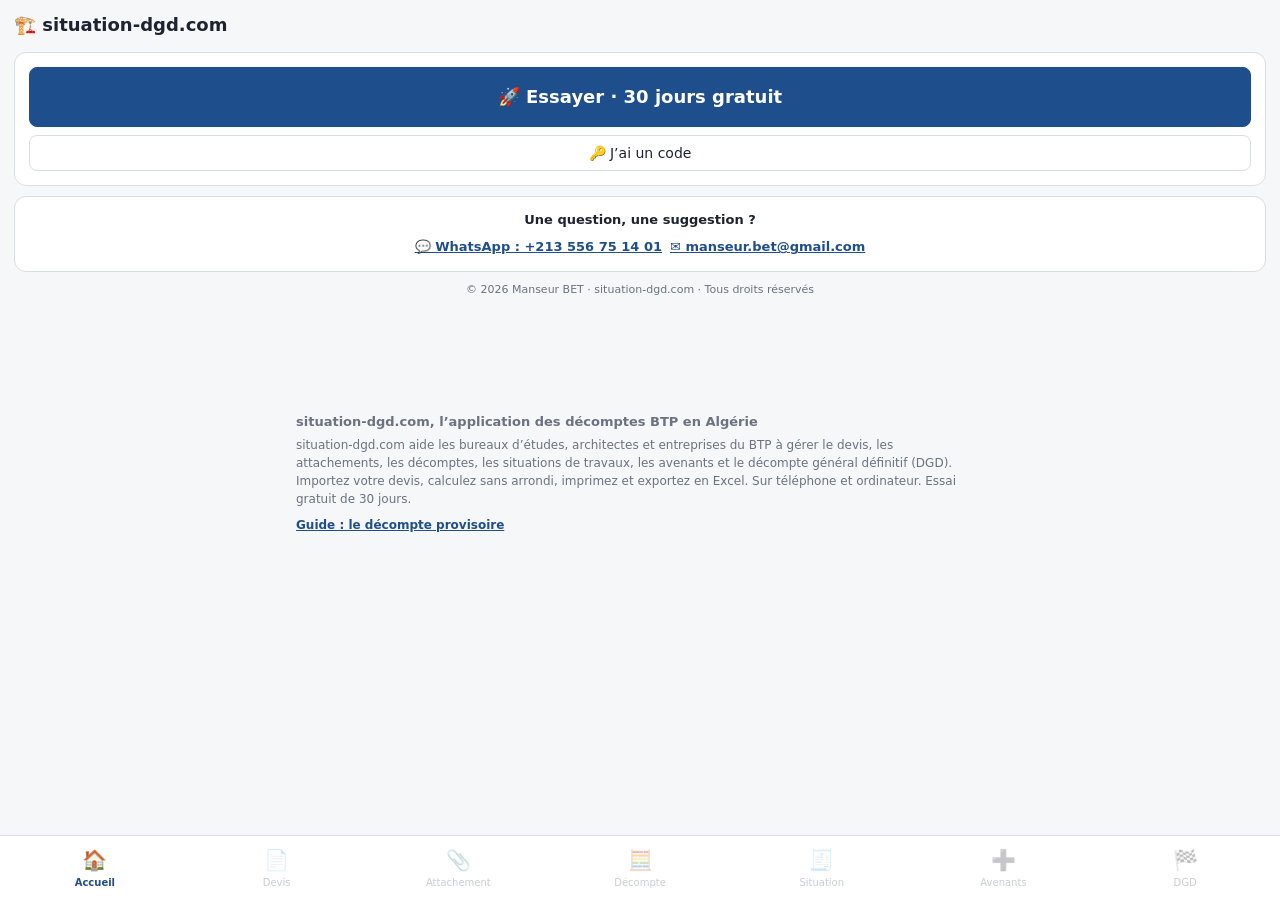
==== index.html @ 4a517baa "Seo décomptes Seo décompte" ====
<!DOCTYPE html>
<html lang="fr">
<head>
<meta charset="utf-8">
<meta name="viewport" content="width=device-width, initial-scale=1, viewport-fit=cover">
<title>situation-dgd.com – Décomptes, situations et DGD · Algérie</title>
<meta name="description" content="Devis, attachements, décomptes, situations, avenants et DGD pour bureaux d’études et entreprises BTP en Algérie. Essai gratuit 30 jours. Export Excel.">
<meta name="robots" content="index, follow, max-image-preview:large">
<link rel="canonical" href="https://situation-dgd.com/">
<meta property="og:type" content="website">
<meta property="og:site_name" content="situation-dgd.com">
<meta property="og:locale" content="fr_FR">
<meta property="og:title" content="situation-dgd.com – Décomptes, situations et DGD · Algérie">
<meta property="og:description" content="Devis, attachements, décomptes, situations, avenants et DGD pour bureaux d’études et entreprises BTP en Algérie. Essai gratuit 30 jours. Export Excel.">
<meta property="og:url" content="https://situation-dgd.com/">
<meta property="og:image" content="https://situation-dgd.com/og-image.png">
<meta property="og:image:width" content="1200">
<meta property="og:image:height" content="630">
<meta property="og:image:alt" content="situation-dgd.com : devis, attachements, décomptes, situations et DGD">
<meta name="twitter:card" content="summary_large_image">
<meta name="twitter:title" content="situation-dgd.com – Décomptes, situations et DGD · Algérie">
<meta name="twitter:description" content="Devis, attachements, décomptes, situations, avenants et DGD pour bureaux d’études et entreprises BTP en Algérie. Essai gratuit 30 jours. Export Excel.">
<meta name="twitter:image" content="https://situation-dgd.com/og-image.png">
<script type="application/ld+json">{"@context": "https://schema.org", "@type": "SoftwareApplication", "name": "situation-dgd.com", "url": "https://situation-dgd.com/", "image": "https://situation-dgd.com/og-image.png", "applicationCategory": "BusinessApplication", "operatingSystem": "Web, Android, iOS, Windows", "inLanguage": "fr", "description": "Devis, attachements, décomptes, situations, avenants et DGD pour bureaux d’études et entreprises BTP en Algérie. Essai gratuit 30 jours. Export Excel.", "featureList": ["Import du devis quantitatif estimatif", "Attachements", "Décomptes", "Situations de travaux", "Avenants", "Décompte général définitif (DGD)", "Impression et export Excel"], "areaServed": {"@type": "Country", "name": "Algérie"}, "author": {"@type": "Organization", "name": "Manseur BET", "url": "https://situation-dgd.com/"}}</script>
<meta name="theme-color" content="#1f4e8c">
<link rel="manifest" href="manifest.webmanifest">
<link rel="icon" type="image/png" href="favicon.png">
<link rel="apple-touch-icon" href="apple-touch-icon.png">
<meta name="mobile-web-app-capable" content="yes">
<meta name="apple-mobile-web-app-capable" content="yes">
<meta name="apple-mobile-web-app-title" content="Situations_DGD">
<link rel="stylesheet" href="style.css">
</head>
<body>
<header><h1 class="brand">🏗️ situation-dgd.com</h1><small id="pn"></small></header>
<nav id="nav"></nav>
<main id="v"></main>
<section id="apropos"><h2>situation-dgd.com, l’application des décomptes BTP en Algérie</h2><p>situation-dgd.com aide les bureaux d’études, architectes et entreprises du BTP à gérer le devis, les attachements, les décomptes, les situations de travaux, les avenants et le décompte général définitif (DGD). Importez votre devis, calculez sans arrondi, imprimez et exportez en Excel. Sur téléphone et ordinateur. Essai gratuit de 30 jours.</p><p style="margin-top:8px"><a href="guide-decompte-provisoire.html" style="color:var(--ac);font-weight:700">Guide : le décompte provisoire</a></p></section>
<script src="xlsx.full.min.js"></script>
<script src="core.js"></script>
<script src="import-backup.js"></script>
<script src="views.js"></script>
<script src="bootstrap.js"></script>
<script data-goatcounter="https://manseurtahar.goatcounter.com/count" async src="https://gc.zgo.at/count.js"></script>
</body>
</html>
---- style.css ----
:root{--bg:#f6f7f9;--card:#fff;--tx:#1d2330;--mut:#6b7280;--ac:#1f4e8c;--ln:#d9dde5;--in:#fff8e1;--bad:#c0392b;color-scheme:light;box-sizing:border-box;padding-top:env(safe-area-inset-top,0px);padding-bottom:env(safe-area-inset-bottom,0px)}
@media (prefers-color-scheme:dark){:root:not([data-theme="light"]){--bg:#12161d;--card:#1b212b;--tx:#e8ebf0;--mut:#9aa4b2;--ac:#4f86d6;--ln:#2e3744;--in:#2a2615;--bad:#ff8a7a;color-scheme:dark}}
:root[data-theme="dark"]{--bg:#12161d;--card:#1b212b;--tx:#e8ebf0;--mut:#9aa4b2;--ac:#4f86d6;--ln:#2e3744;--in:#2a2615;--bad:#ff8a7a;color-scheme:dark}
html{scroll-padding-top:env(safe-area-inset-top,0px)}
*{box-sizing:border-box}
body{margin:0;background:var(--bg);color:var(--tx);font:14px/1.45 system-ui,"Segoe UI",Arial,sans-serif}
header{padding:12px 14px 4px;font-weight:700;font-size:18px}
header small{display:block;font-weight:400;font-size:12px;color:var(--mut)}
.brand{font:inherit;margin:0}
#apropos{max-width:720px;margin:0 auto;padding:4px 16px 90px;font-size:12px;line-height:1.5;color:var(--mut)}
#apropos h2{font-size:13px;margin:0 0 4px;font-weight:700}
#apropos p{margin:0}
nav{position:fixed;left:0;right:0;bottom:0;z-index:10;display:flex;background:var(--card);border-top:1px solid var(--ln);padding:6px 4px calc(6px + env(safe-area-inset-bottom,0px))}
nav button{flex:1;min-width:0;border:0;background:none;display:flex;flex-direction:column;align-items:center;gap:1px;font-size:10px;padding:4px 0;color:var(--mut)}
nav button span{font-size:20px}
nav button.on{background:none;color:var(--ac);font-weight:700}
nav button:disabled{opacity:.35}
button,select,input{font:inherit;color:var(--tx)}
button{border:1px solid var(--ln);background:var(--card);padding:7px 12px;border-radius:8px;cursor:pointer}
button.on,button.pri{background:var(--ac);color:#fff;border-color:var(--ac)}
main{max-width:1600px;margin:0 auto;padding:0 14px 96px}
.card{background:var(--card);border:1px solid var(--ln);border-radius:12px;padding:14px;margin:10px 0}
.grid{display:grid;grid-template-columns:repeat(auto-fit,minmax(200px,1fr));gap:10px}
label{display:flex;flex-direction:column;gap:3px;font-size:12px;color:var(--mut)}
input,select{border:1px solid var(--ln);background:var(--in);border-radius:6px;padding:6px;width:100%}
td input{min-width:70px}
td.d input{min-width:170px}
.sc{overflow-x:auto}
table{border-collapse:separate;border-spacing:0;width:auto;min-width:0;font-size:13px;border-top:1px solid var(--ln);border-left:1px solid var(--ln)}
.card{min-width:0;max-width:100%}
th,td{border:0;border-right:1px solid var(--ln);border-bottom:1px solid var(--ln);padding:4px 6px;text-align:left;vertical-align:middle}
.s1,.s2{position:sticky;background:var(--card);z-index:2}
.s1{left:0;width:52px;min-width:52px;max-width:52px;box-sizing:border-box;overflow:hidden}
.s2{left:52px}
.dz{width:260px;max-width:260px;white-space:normal;overflow-wrap:anywhere}
label.btn{display:inline-flex;flex-direction:row;align-items:center;gap:6px;color:var(--tx);font-size:14px;border:1px solid var(--ln);background:var(--card);padding:7px 12px;border-radius:8px;cursor:pointer}
label.btn.pri{background:var(--ac);color:#fff;border-color:var(--ac)}
th{font-size:12px;color:var(--mut)}
td.r,th.r{text-align:center;white-space:nowrap}
td input[type=number]{text-align:center}
.off{opacity:.5}
input[type=number]::-webkit-outer-spin-button,input[type=number]::-webkit-inner-spin-button{-webkit-appearance:none;margin:0}
input[type=number]{-moz-appearance:textfield}
.bad{color:var(--bad);font-weight:600}
.tot td{font-weight:700}
.net td{font-weight:700;font-size:16px}
.row{display:flex;gap:8px;flex-wrap:wrap;align-items:center}
@media (max-width:700px){.dz{width:112px;max-width:112px;font-size:12px}th,td{padding:3px 4px;font-size:12px}td input{min-width:56px}}
@media (max-width:420px){nav button{font-size:9px;letter-spacing:-.3px}nav button span{font-size:18px}}
@page{size:A4 portrait;margin:10mm}
@page land{size:A4 landscape;margin:8mm}
.land{page:land}
.sig{display:none}
@media print{
:root,:root:not([data-theme="light"]),:root[data-theme="dark"]{--bg:#fff;--card:#fff;--tx:#000;--mut:#000;--ln:#888;--in:#fff;--bad:#000;color-scheme:light;padding:0}
header,nav,.np,#apropos{display:none!important}
body{background:#fff;color:#000;font-size:11px}
main{max-width:none;padding:0}
.card{border:0;border-radius:0;padding:0;margin:0 0 6px}
.sc{overflow:visible}
.off{opacity:1}
table{width:100%;font-size:10px}
th,td{padding:2px 4px;font-size:10px}
.s1,.s2{position:static}
.s1{width:auto;min-width:0;max-width:none}
.dz{width:auto;max-width:none}
tr{break-inside:avoid}
.pgb{break-before:page}
.sig{display:flex;justify-content:space-between;align-items:flex-start;margin-top:8mm;min-height:32mm;font-weight:700;font-size:12px;break-inside:avoid}
.sitp{break-inside:avoid}
.sitp table{font-size:11px}
.sitp th,.sitp td{padding:2px 6px;font-size:11px}
.sitp h3{margin:4px 0!important}
.sitp p{margin:4px 0}
}
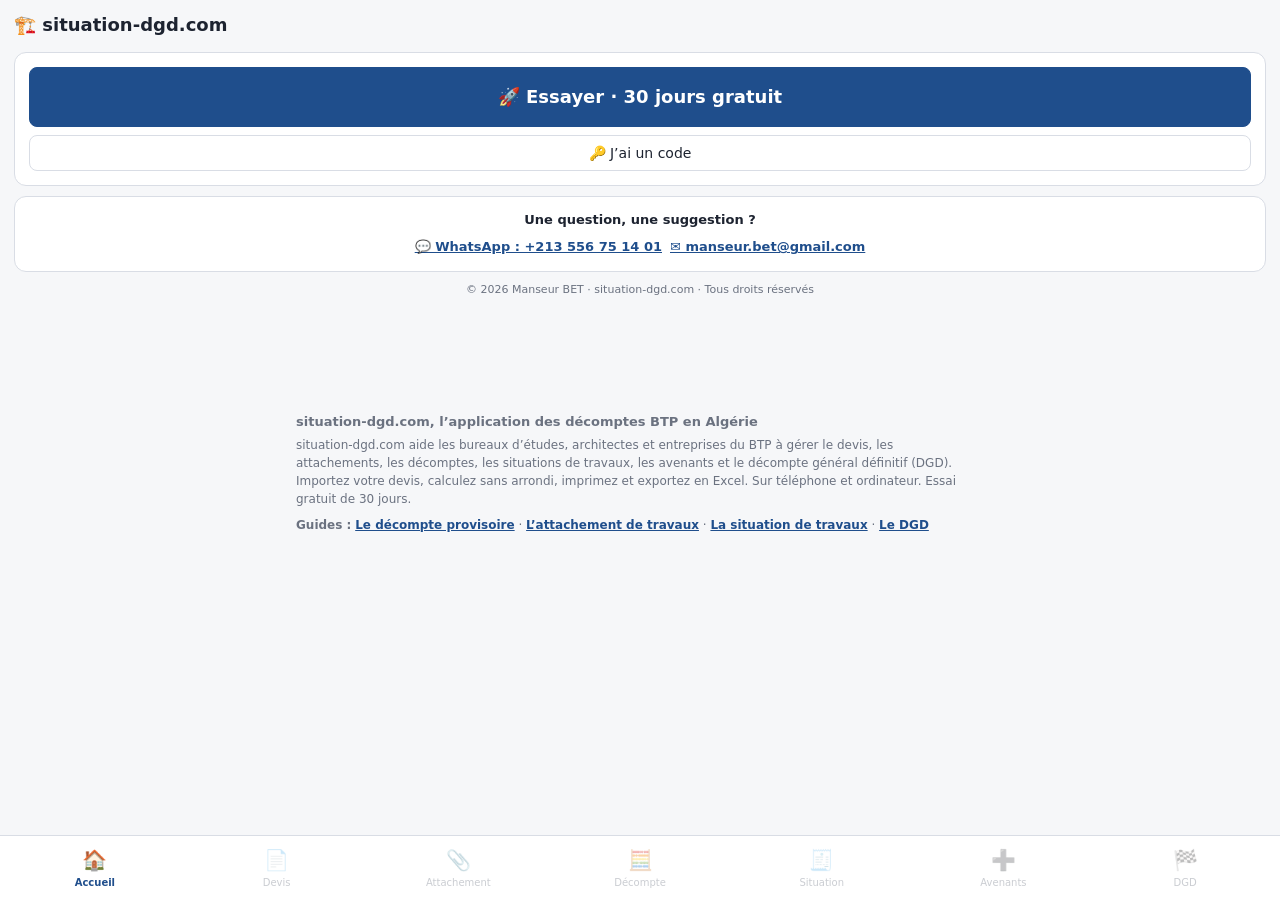
==== commit ec7687da: "Seo et correction renommer Renommer le fichier dans ouvrir" ====
--- a/index.html
+++ b/index.html
@@ -35,7 +35,7 @@
 <header><h1 class="brand">🏗️ situation-dgd.com</h1><small id="pn"></small></header>
 <nav id="nav"></nav>
 <main id="v"></main>
-<section id="apropos"><h2>situation-dgd.com, l’application des décomptes BTP en Algérie</h2><p>situation-dgd.com aide les bureaux d’études, architectes et entreprises du BTP à gérer le devis, les attachements, les décomptes, les situations de travaux, les avenants et le décompte général définitif (DGD). Importez votre devis, calculez sans arrondi, imprimez et exportez en Excel. Sur téléphone et ordinateur. Essai gratuit de 30 jours.</p><p style="margin-top:8px"><a href="guide-decompte-provisoire.html" style="color:var(--ac);font-weight:700">Guide : le décompte provisoire</a></p></section>
+<section id="apropos"><h2>situation-dgd.com, l’application des décomptes BTP en Algérie</h2><p>situation-dgd.com aide les bureaux d’études, architectes et entreprises du BTP à gérer le devis, les attachements, les décomptes, les situations de travaux, les avenants et le décompte général définitif (DGD). Importez votre devis, calculez sans arrondi, imprimez et exportez en Excel. Sur téléphone et ordinateur. Essai gratuit de 30 jours.</p><p style="margin-top:8px"><strong>Guides :</strong> <a href="guide-decompte-provisoire.html" style="color:var(--ac);font-weight:700">Le décompte provisoire</a> · <a href="guide-attachement.html" style="color:var(--ac);font-weight:700">L’attachement de travaux</a> · <a href="guide-situation-travaux.html" style="color:var(--ac);font-weight:700">La situation de travaux</a> · <a href="guide-dgd.html" style="color:var(--ac);font-weight:700">Le DGD</a></p></section>
 <script src="xlsx.full.min.js"></script>
 <script src="core.js"></script>
 <script src="import-backup.js"></script>
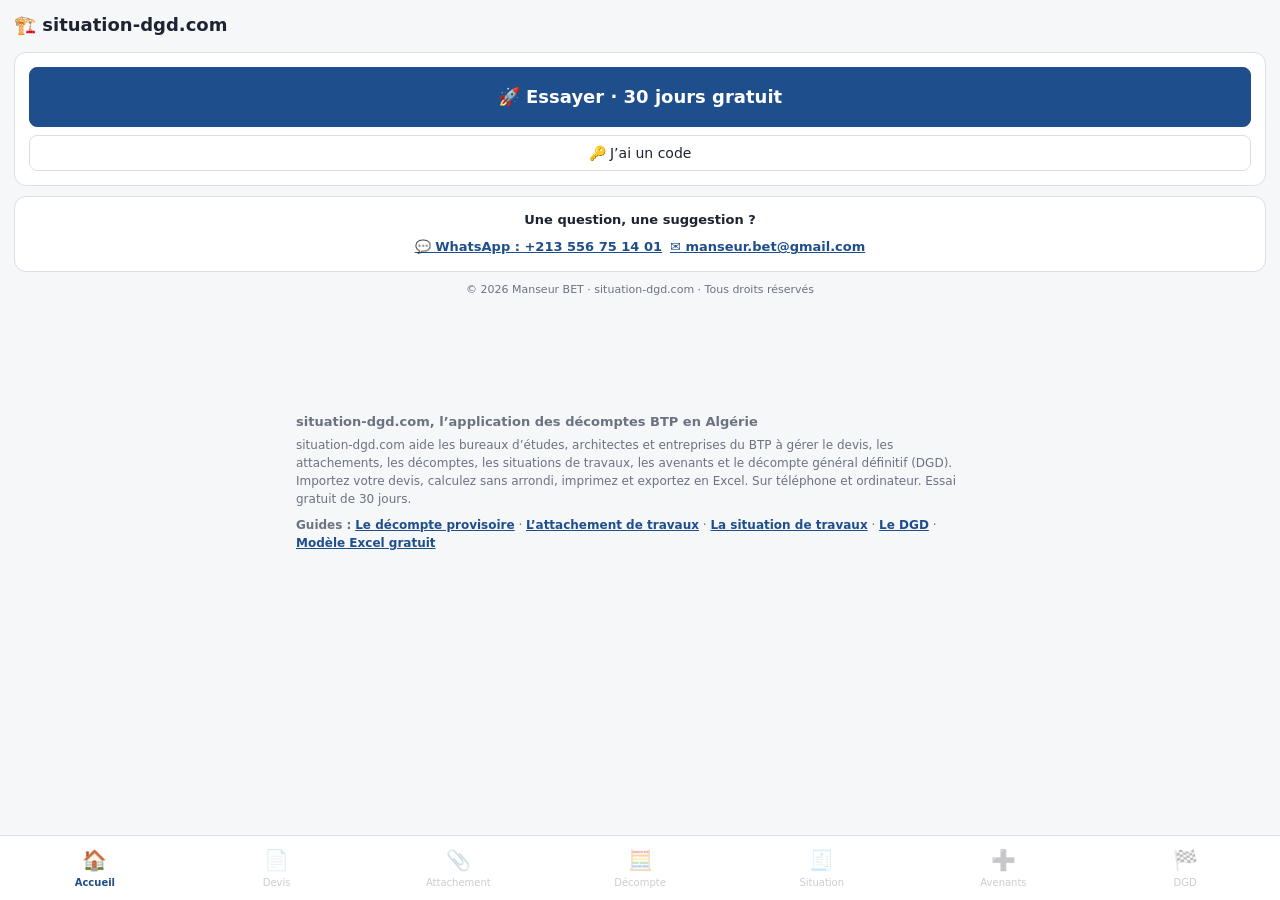
==== commit 2b2355d4: "Ajout model excel" ====
--- a/index.html
+++ b/index.html
@@ -3,6 +3,9 @@
 <head>
 <meta charset="utf-8">
 <meta name="viewport" content="width=device-width, initial-scale=1, viewport-fit=cover">
+<!-- Google tag (gtag.js) -->
+<script async src="https://www.googletagmanager.com/gtag/js?id=G-XFXMDV1YQG"></script>
+<script>window.dataLayer=window.dataLayer||[];function gtag(){dataLayer.push(arguments);}gtag('js',new Date());gtag('config','G-XFXMDV1YQG');</script>
 <title>situation-dgd.com – Décomptes, situations et DGD · Algérie</title>
 <meta name="description" content="Devis, attachements, décomptes, situations, avenants et DGD pour bureaux d’études et entreprises BTP en Algérie. Essai gratuit 30 jours. Export Excel.">
 <meta name="robots" content="index, follow, max-image-preview:large">
@@ -35,7 +38,7 @@
 <header><h1 class="brand">🏗️ situation-dgd.com</h1><small id="pn"></small></header>
 <nav id="nav"></nav>
 <main id="v"></main>
-<section id="apropos"><h2>situation-dgd.com, l’application des décomptes BTP en Algérie</h2><p>situation-dgd.com aide les bureaux d’études, architectes et entreprises du BTP à gérer le devis, les attachements, les décomptes, les situations de travaux, les avenants et le décompte général définitif (DGD). Importez votre devis, calculez sans arrondi, imprimez et exportez en Excel. Sur téléphone et ordinateur. Essai gratuit de 30 jours.</p><p style="margin-top:8px"><strong>Guides :</strong> <a href="guide-decompte-provisoire.html" style="color:var(--ac);font-weight:700">Le décompte provisoire</a> · <a href="guide-attachement.html" style="color:var(--ac);font-weight:700">L’attachement de travaux</a> · <a href="guide-situation-travaux.html" style="color:var(--ac);font-weight:700">La situation de travaux</a> · <a href="guide-dgd.html" style="color:var(--ac);font-weight:700">Le DGD</a></p></section>
+<section id="apropos"><h2>situation-dgd.com, l’application des décomptes BTP en Algérie</h2><p>situation-dgd.com aide les bureaux d’études, architectes et entreprises du BTP à gérer le devis, les attachements, les décomptes, les situations de travaux, les avenants et le décompte général définitif (DGD). Importez votre devis, calculez sans arrondi, imprimez et exportez en Excel. Sur téléphone et ordinateur. Essai gratuit de 30 jours.</p><p style="margin-top:8px"><strong>Guides :</strong> <a href="guide-decompte-provisoire.html" style="color:var(--ac);font-weight:700">Le décompte provisoire</a> · <a href="guide-attachement.html" style="color:var(--ac);font-weight:700">L’attachement de travaux</a> · <a href="guide-situation-travaux.html" style="color:var(--ac);font-weight:700">La situation de travaux</a> · <a href="guide-dgd.html" style="color:var(--ac);font-weight:700">Le DGD</a> · <a href="modele-decompte-travaux.html" style="color:var(--ac);font-weight:700">Modèle Excel gratuit</a></p></section>
 <script src="xlsx.full.min.js"></script>
 <script src="core.js"></script>
 <script src="import-backup.js"></script>
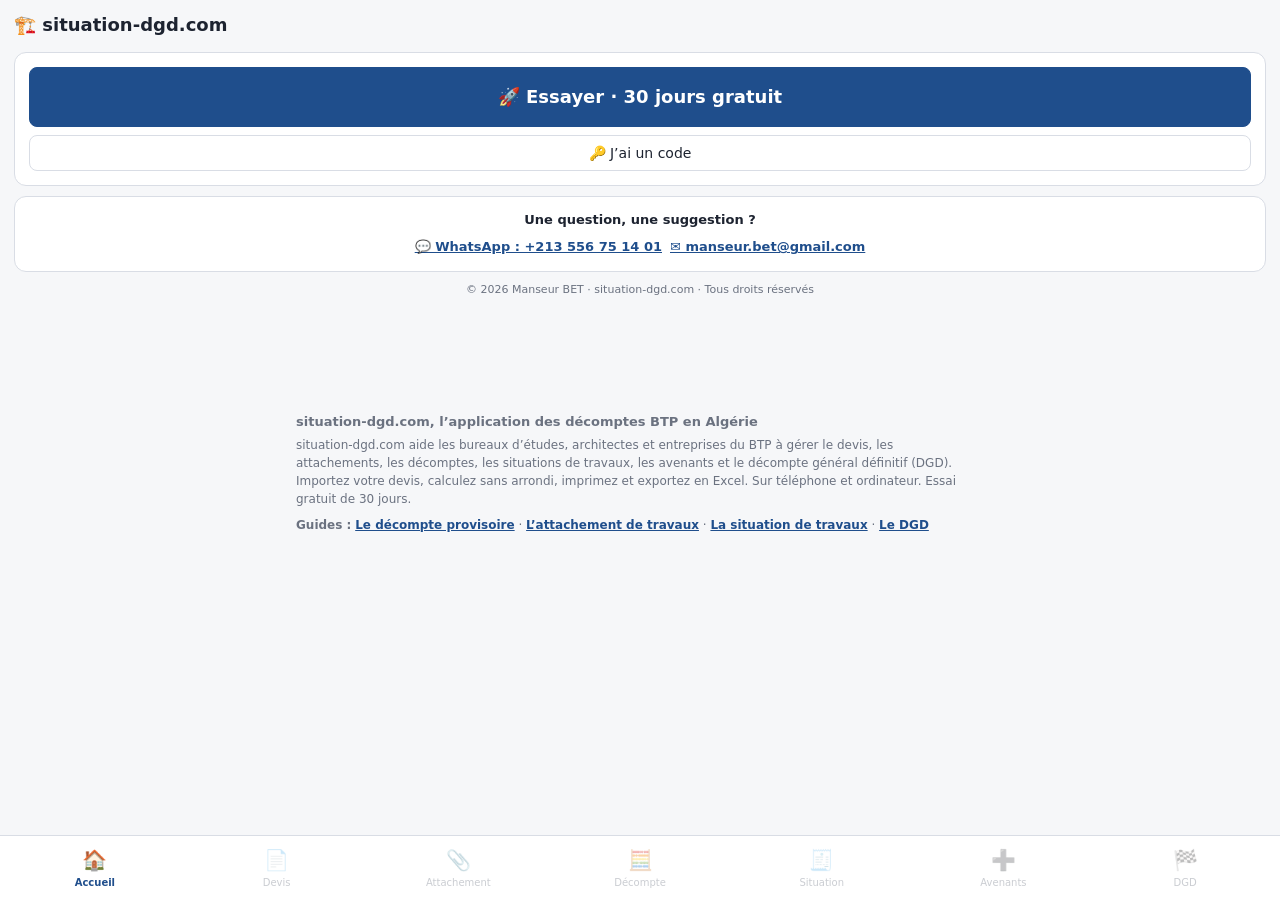
==== commit 811d04a5: "Add files via upload" ====
--- a/index.html
+++ b/index.html
@@ -38,7 +38,7 @@
 <header><h1 class="brand">🏗️ situation-dgd.com</h1><small id="pn"></small></header>
 <nav id="nav"></nav>
 <main id="v"></main>
-<section id="apropos"><h2>situation-dgd.com, l’application des décomptes BTP en Algérie</h2><p>situation-dgd.com aide les bureaux d’études, architectes et entreprises du BTP à gérer le devis, les attachements, les décomptes, les situations de travaux, les avenants et le décompte général définitif (DGD). Importez votre devis, calculez sans arrondi, imprimez et exportez en Excel. Sur téléphone et ordinateur. Essai gratuit de 30 jours.</p><p style="margin-top:8px"><strong>Guides :</strong> <a href="guide-decompte-provisoire.html" style="color:var(--ac);font-weight:700">Le décompte provisoire</a> · <a href="guide-attachement.html" style="color:var(--ac);font-weight:700">L’attachement de travaux</a> · <a href="guide-situation-travaux.html" style="color:var(--ac);font-weight:700">La situation de travaux</a> · <a href="guide-dgd.html" style="color:var(--ac);font-weight:700">Le DGD</a> · <a href="modele-decompte-travaux.html" style="color:var(--ac);font-weight:700">Modèle Excel gratuit</a></p></section>
+<section id="apropos"><h2>situation-dgd.com, l’application des décomptes BTP en Algérie</h2><p>situation-dgd.com aide les bureaux d’études, architectes et entreprises du BTP à gérer le devis, les attachements, les décomptes, les situations de travaux, les avenants et le décompte général définitif (DGD). Importez votre devis, calculez sans arrondi, imprimez et exportez en Excel. Sur téléphone et ordinateur. Essai gratuit de 30 jours.</p><p style="margin-top:8px"><strong>Guides :</strong> <a href="guide-decompte-provisoire.html" style="color:var(--ac);font-weight:700">Le décompte provisoire</a> · <a href="guide-attachement.html" style="color:var(--ac);font-weight:700">L’attachement de travaux</a> · <a href="guide-situation-travaux.html" style="color:var(--ac);font-weight:700">La situation de travaux</a> · <a href="guide-dgd.html" style="color:var(--ac);font-weight:700">Le DGD</a></p></section>
 <script src="xlsx.full.min.js"></script>
 <script src="core.js"></script>
 <script src="import-backup.js"></script>
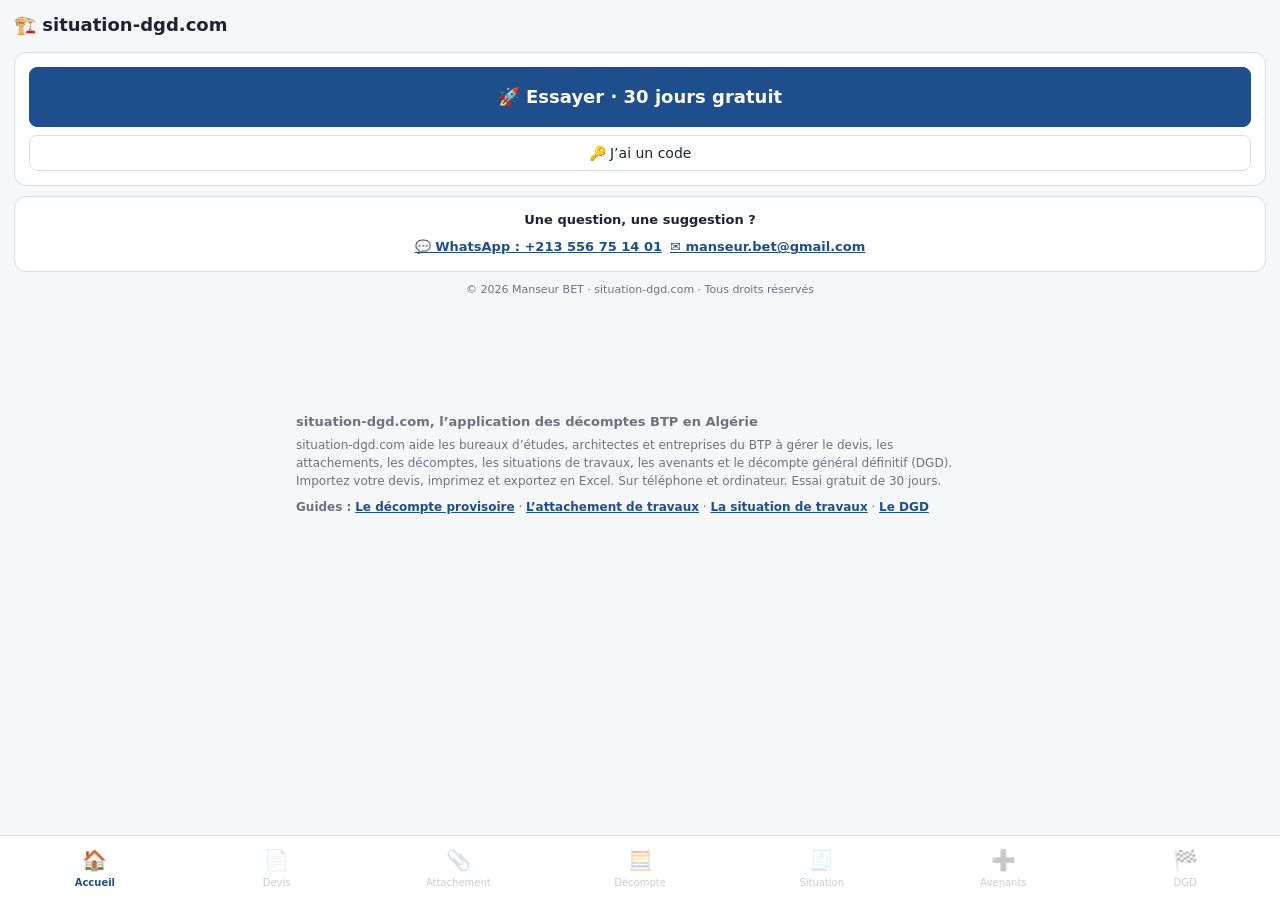
==== commit 8c9f8a24: "Update description in index.html section 'apropos' Removed the attachment and export functionality f" ====
--- a/index.html
+++ b/index.html
@@ -38,7 +38,7 @@
 <header><h1 class="brand">🏗️ situation-dgd.com</h1><small id="pn"></small></header>
 <nav id="nav"></nav>
 <main id="v"></main>
-<section id="apropos"><h2>situation-dgd.com, l’application des décomptes BTP en Algérie</h2><p>situation-dgd.com aide les bureaux d’études, architectes et entreprises du BTP à gérer le devis, les attachements, les décomptes, les situations de travaux, les avenants et le décompte général définitif (DGD). Importez votre devis, calculez sans arrondi, imprimez et exportez en Excel. Sur téléphone et ordinateur. Essai gratuit de 30 jours.</p><p style="margin-top:8px"><strong>Guides :</strong> <a href="guide-decompte-provisoire.html" style="color:var(--ac);font-weight:700">Le décompte provisoire</a> · <a href="guide-attachement.html" style="color:var(--ac);font-weight:700">L’attachement de travaux</a> · <a href="guide-situation-travaux.html" style="color:var(--ac);font-weight:700">La situation de travaux</a> · <a href="guide-dgd.html" style="color:var(--ac);font-weight:700">Le DGD</a></p></section>
+<section id="apropos"><h2>situation-dgd.com, l’application des décomptes BTP en Algérie</h2><p>situation-dgd.com aide les bureaux d’études, architectes et entreprises du BTP à gérer le devis, les attachements, les décomptes, les situations de travaux, les avenants et le décompte général définitif (DGD). Importez votre devis, imprimez et exportez en Excel. Sur téléphone et ordinateur. Essai gratuit de 30 jours.</p><p style="margin-top:8px"><strong>Guides :</strong> <a href="guide-decompte-provisoire.html" style="color:var(--ac);font-weight:700">Le décompte provisoire</a> · <a href="guide-attachement.html" style="color:var(--ac);font-weight:700">L’attachement de travaux</a> · <a href="guide-situation-travaux.html" style="color:var(--ac);font-weight:700">La situation de travaux</a> · <a href="guide-dgd.html" style="color:var(--ac);font-weight:700">Le DGD</a></p></section>
 <script src="xlsx.full.min.js"></script>
 <script src="core.js"></script>
 <script src="import-backup.js"></script>
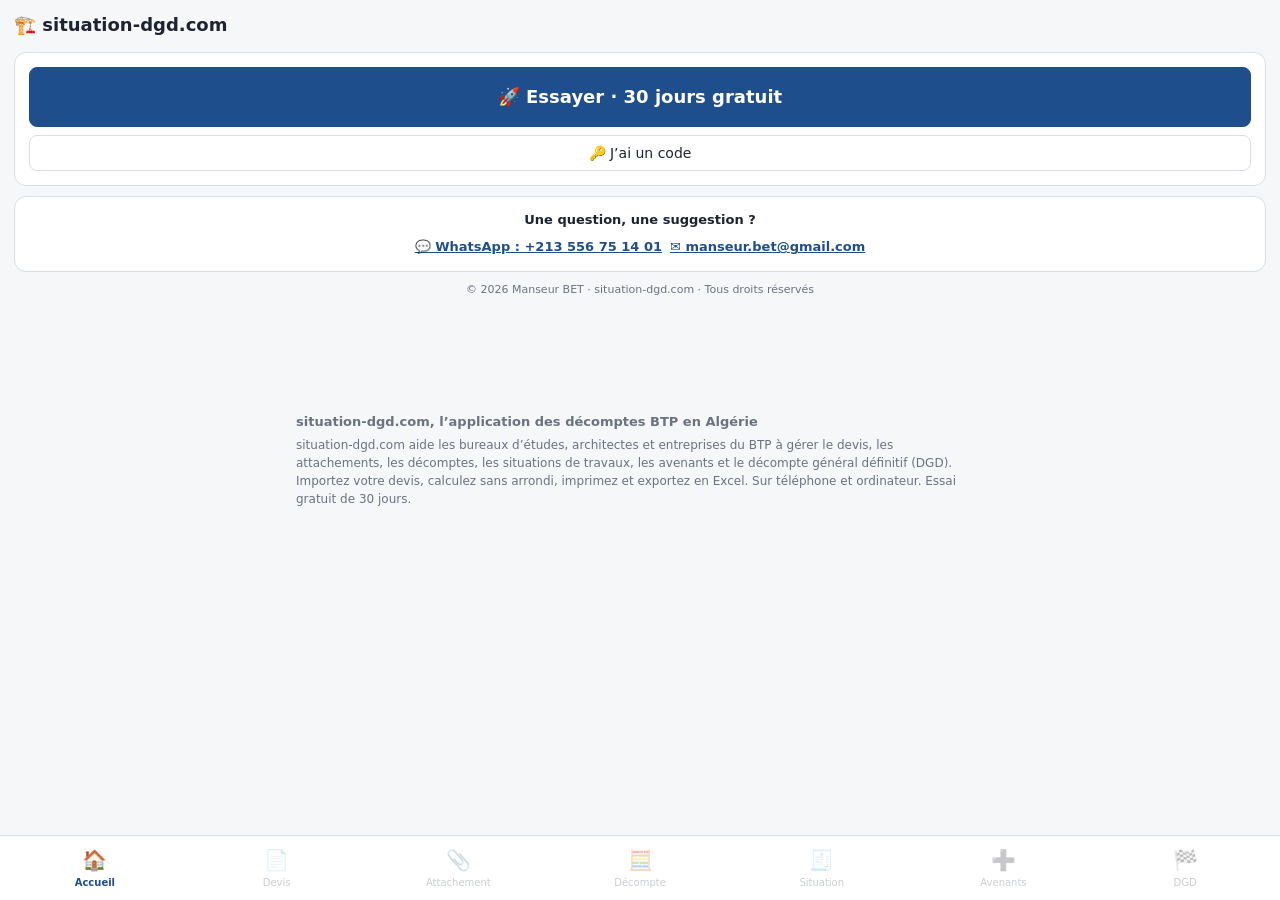
==== commit ae419357: "Add files via upload" ====
--- a/index.html
+++ b/index.html
@@ -4,8 +4,7 @@
 <meta charset="utf-8">
 <meta name="viewport" content="width=device-width, initial-scale=1, viewport-fit=cover">
 <!-- Google tag (gtag.js) -->
-<script async src="https://www.googletagmanager.com/gtag/js?id=G-XFXMDV1YQG"></script>
-<script>window.dataLayer=window.dataLayer||[];function gtag(){dataLayer.push(arguments);}gtag('js',new Date());gtag('config','G-XFXMDV1YQG');</script>
+<script>if(!/\/TEST(\/|$)/.test(location.pathname)){var g=document.createElement('script');g.async=true;g.src='https://www.googletagmanager.com/gtag/js?id=G-XFXMDV1YQG';document.head.appendChild(g);window.dataLayer=window.dataLayer||[];window.gtag=function(){dataLayer.push(arguments)};gtag('js',new Date());gtag('config','G-XFXMDV1YQG')}else{window.gtag=function(){}}</script>
 <title>situation-dgd.com – Décomptes, situations et DGD · Algérie</title>
 <meta name="description" content="Devis, attachements, décomptes, situations, avenants et DGD pour bureaux d’études et entreprises BTP en Algérie. Essai gratuit 30 jours. Export Excel.">
 <meta name="robots" content="index, follow, max-image-preview:large">
@@ -38,12 +37,12 @@
 <header><h1 class="brand">🏗️ situation-dgd.com</h1><small id="pn"></small></header>
 <nav id="nav"></nav>
 <main id="v"></main>
-<section id="apropos"><h2>situation-dgd.com, l’application des décomptes BTP en Algérie</h2><p>situation-dgd.com aide les bureaux d’études, architectes et entreprises du BTP à gérer le devis, les attachements, les décomptes, les situations de travaux, les avenants et le décompte général définitif (DGD). Importez votre devis, imprimez et exportez en Excel. Sur téléphone et ordinateur. Essai gratuit de 30 jours.</p><p style="margin-top:8px"><strong>Guides :</strong> <a href="guide-decompte-provisoire.html" style="color:var(--ac);font-weight:700">Le décompte provisoire</a> · <a href="guide-attachement.html" style="color:var(--ac);font-weight:700">L’attachement de travaux</a> · <a href="guide-situation-travaux.html" style="color:var(--ac);font-weight:700">La situation de travaux</a> · <a href="guide-dgd.html" style="color:var(--ac);font-weight:700">Le DGD</a></p></section>
+<section id="apropos"><h2>situation-dgd.com, l’application des décomptes BTP en Algérie</h2><p>situation-dgd.com aide les bureaux d’études, architectes et entreprises du BTP à gérer le devis, les attachements, les décomptes, les situations de travaux, les avenants et le décompte général définitif (DGD). Importez votre devis, calculez sans arrondi, imprimez et exportez en Excel. Sur téléphone et ordinateur. Essai gratuit de 30 jours.</p></section>
 <script src="xlsx.full.min.js"></script>
 <script src="core.js"></script>
 <script src="import-backup.js"></script>
 <script src="views.js"></script>
 <script src="bootstrap.js"></script>
-<script data-goatcounter="https://manseurtahar.goatcounter.com/count" async src="https://gc.zgo.at/count.js"></script>
+<script>if(!/\/TEST(\/|$)/.test(location.pathname)){var c=document.createElement('script');c.dataset.goatcounter='https://manseurtahar.goatcounter.com/count';c.async=true;c.src='https://gc.zgo.at/count.js';document.body.appendChild(c)}</script>
 </body>
 </html>
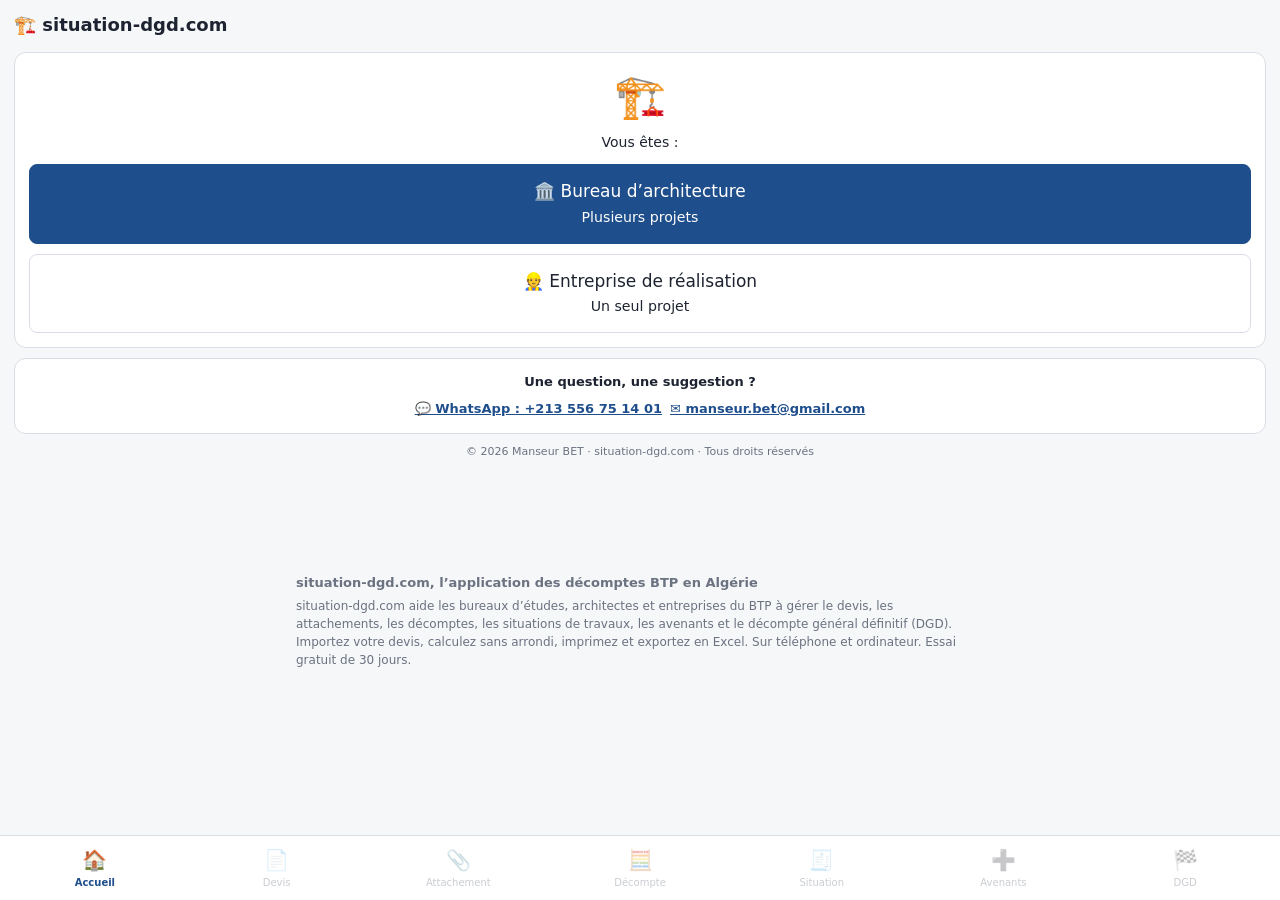
==== commit fbe7a89b: "Add files via upload" ====
--- a/index.html
+++ b/index.html
@@ -41,6 +41,7 @@
 <script src="xlsx.full.min.js"></script>
 <script src="core.js"></script>
 <script src="import-backup.js"></script>
+<script src="formules.js"></script>
 <script src="views.js"></script>
 <script src="bootstrap.js"></script>
 <script>if(!/\/TEST(\/|$)/.test(location.pathname)){var c=document.createElement('script');c.dataset.goatcounter='https://manseurtahar.goatcounter.com/count';c.async=true;c.src='https://gc.zgo.at/count.js';document.body.appendChild(c)}</script>
